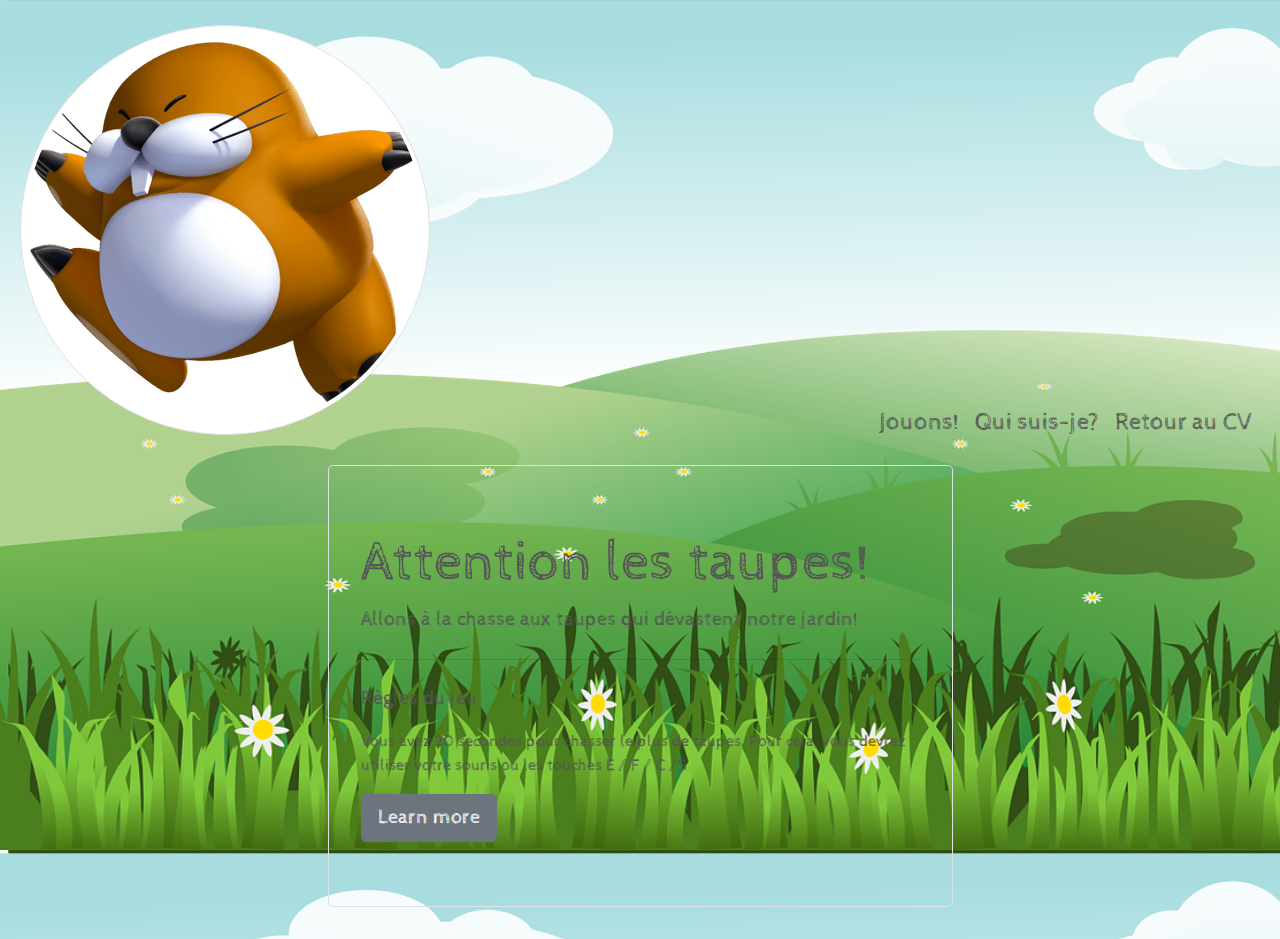
==== index.html @ 8283cf6b "initialisation du master" ====
<!DOCTYPE html>
<html lang="fr">
<head>
    <meta charset="UTF-8">
    <meta name="viewport" content="width=device-width, initial-scale=1.0">
    <title>Projet Michèle</title>
    <!-- chargement CSS -->
    <link rel="stylesheet" href="vendors/bootstrap/css/bootstrap.css">
    <link rel="stylesheet" href="styles.css">
    <link href="https://fonts.googleapis.com/css?family=Cabin+Sketch:400,700&display=swap" rel="stylesheet"> 
</head>
<body>
    <header class="navbar navbar-expand-md">
        <a href="" id="logoTaupeIndex" class="navbar-brand"><img src="assets/taupeLogo.png" alt="Photo de Taupinou" class="flex-start img-thumbnail rounded-circle">
        </a>
        <button class="navbar-light navbar-toggler" data-toggle="collapse" data-target="#menuIndex">
            <span class="navbar-toggler-icon"></span>
        </button>
        <div id="menuIndex" class="collapse navbar-collapse">
            <nav class="navbar-nav ml-auto h4">
                <a id="menuJeu" class="nav-item nav-link" href="#">Jouons!</a>
                <a id="menuQuiSuisJe" class="nav-item nav-link" href="#" >Qui suis-je?</a>
                <a id="menuQuiSuisJe" class="nav-item nav-link" href="miCv.html" >Retour au CV</a>
            </nav>
        </div><!--fin div menuIndex-->
        <main>
    </header>
            <div class="row">
                <div class="col-12 col-md-6 offset-md-3">
                    <div class="jumbotron border">
                        <h1 class="display-4">Attention les taupes!</h1>
                        <p class="lead">Allons à la chasse aux taupes qui dévastent notre jardin!</p>
                        <hr class="my-4">
                        <p class="lead">Règles du jeu</p>
                        <p>Vous avez 20 secondes pour chasser le plus de taupes. Pour cela, vous devrez utiliser votre souris ou les touches E / F / C /S</p>
                        <a class="btn btn-secondary btn-lg" href="#" role="button">Learn more</a>
                    </div>    
                </div>
            </div>
        </main>
    <footer>
        
    </footer>
    <!-- chargement aurtres doc source -->
    <script src="vendors/jQuery/jquery-3.4.1.js"></script>
    <script src="vendors/bootstrap/js/bootstrap.js"></script>
    <script src="script.js"></script>
    <script>
        var x = document.getElementById("myAudio"); 
            function playAudio() { 
            x.play(); 
            } 
    </script>
</body>
</html>
---- styles.css ----
/* style propre à la page */
body{
    font-family: 'Cabin Sketch', cursive;
    background-image:url(assets/landscape-152502_1280.png);
    /* background-repeat:"repeat"; */
    background-size: 115%;
}
a{
    color: #555555;
    font-family: 'Cabin Sketch', cursive;
}
a:hover{
    color:#b44981;
}
.card{
    background-color: transparent;
}
.contactIcon{
    display: inline-block;
    width: 50px;
    height: 50px;
    vertical-align: middle;
    content: "";
    background: no-repeat center center;
    background-size: 100% 100%;
    background-image: url("assets/contact.png");
}
.home{
    display: inline-block;
    width: 50px;
    height: 50px;
    vertical-align: middle;
    content: "";
    background: no-repeat center center;
    background-size: 100% 100%;
    background-image: url("assets/taupeHome2.png");
}
img{
    vertical-align: text-bottom;
}
.img-thumbnail{
    padding: 0,9 rem;
    max-width: 125%;
}
.jumbotron{
    color:#555555;
    background-color: transparent;
}
#logoTaupeIndex{
    max-width: 30%;
}
.navbar{
    align-items: baseline;
    padding: 20px 20px;
}
.navbar-brand{
    white-space: inherit;
}
.navbar-text{
    text-justify: none;
}
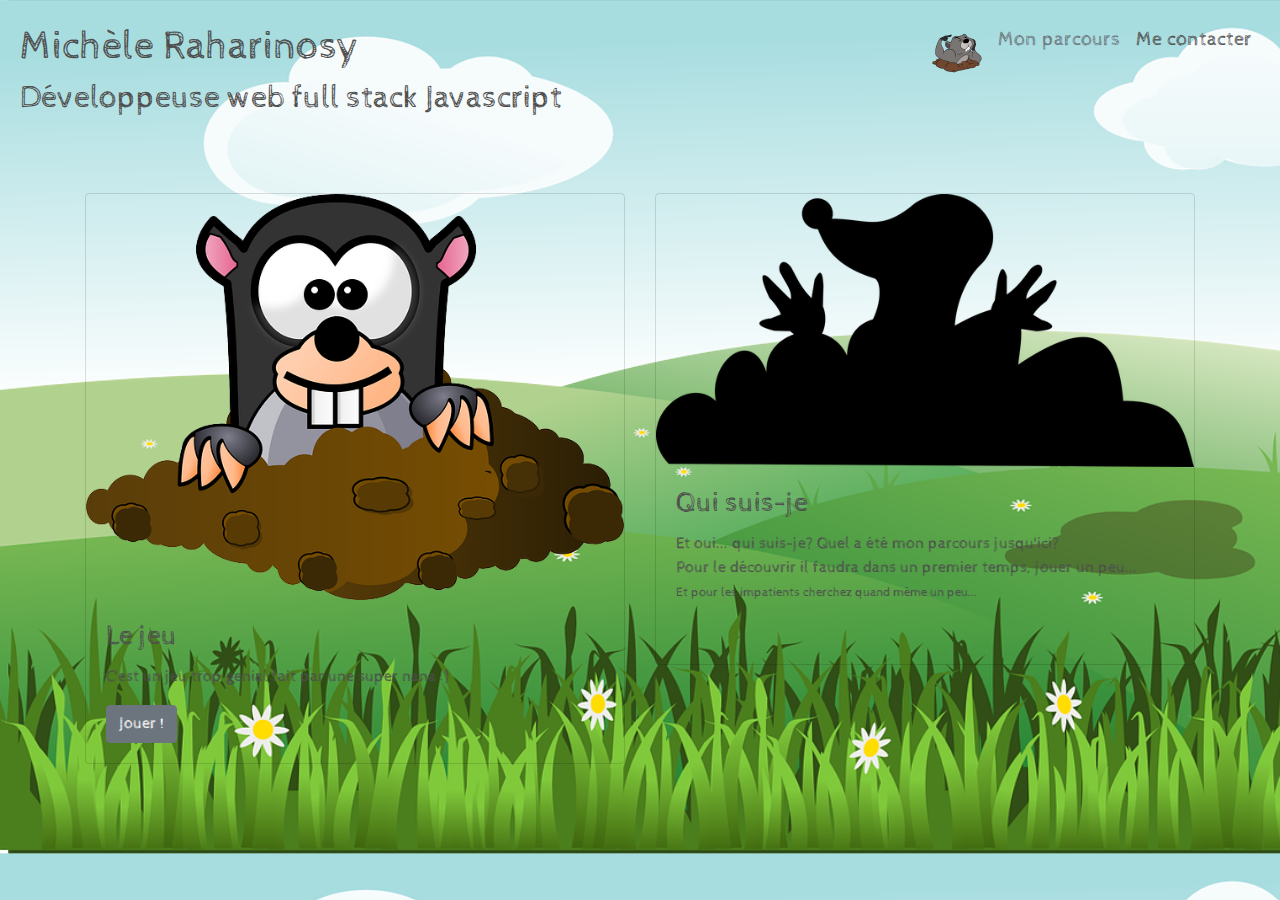
==== commit e0ff67f2: "Modifi totale index et jeu" ====
--- a/index.html
+++ b/index.html
@@ -3,7 +3,7 @@
 <head>
     <meta charset="UTF-8">
     <meta name="viewport" content="width=device-width, initial-scale=1.0">
-    <title>Projet Michèle</title>
+    <title>Michèle Raharinosy - CV</title>
     <!-- chargement CSS -->
     <link rel="stylesheet" href="vendors/bootstrap/css/bootstrap.css">
     <link rel="stylesheet" href="styles.css">
@@ -11,45 +11,69 @@
 </head>
 <body>
     <header class="navbar navbar-expand-md">
-        <a href="" id="logoTaupeIndex" class="navbar-brand"><img src="assets/taupeLogo.png" alt="Photo de Taupinou" class="flex-start img-thumbnail rounded-circle">
-        </a>
-        <button class="navbar-light navbar-toggler" data-toggle="collapse" data-target="#menuIndex">
-            <span class="navbar-toggler-icon"></span>
-        </button>
-        <div id="menuIndex" class="collapse navbar-collapse">
-            <nav class="navbar-nav ml-auto h4">
-                <a id="menuJeu" class="nav-item nav-link" href="#">Jouons!</a>
-                <a id="menuQuiSuisJe" class="nav-item nav-link" href="#" >Qui suis-je?</a>
-                <a id="menuQuiSuisJe" class="nav-item nav-link" href="miCv.html" >Retour au CV</a>
-            </nav>
-        </div><!--fin div menuIndex-->
-        <main>
+            <div id="moi">
+                <h1>Michèle Raharinosy</h1>
+                <h2>Développeuse web full stack Javascript</h2>
+            </div>
+            
+            <button class="navbar-light navbar-toggler" data-toggle="collapse" data-target="#menuNavCv">
+                <span class="navbar-toggler-icon"></span>
+            </button>
+            <div id="menuNavCv" class="collapse navbar-collapse">
+                <nav class="navbar-nav nav-pills ml-auto h5">
+                    <a id="menuPrincipalJeu" class="nav-item nav-link" href="leJeuTaupe.html"><span class="home" title="Retour à la page d'accueil"></span></a>
+                    <a id="menuPrincipalCv" class="av-item nav-link disabled" href="#" >Mon parcours</a>                
+                    <a id="menuPrincipalContact" class="nav-item nav-link" data-toggle="collapse" href="#contactMe" > <span>Me contacter</span> 
+                    <section id="contactMe" class="collapse border">
+                        <a href="">Tel: 06 12 27 33 14</a><br>
+                        <a href="mailto:mraharinosy@gmail.com" target="_blank">mraharinosy@gmail.com</a><br>
+                        <a href="https://www.linkedin.com/in/michèle-raharinosy/" target="_blank">www.linkedin.com/in/michèle-raharinosy</a><br>
+                        <a href="https://github.com/MicheleRaharinosy" target="_blank">https://github.com/MicheleRaharinosy</a>
+                    </section>
+                    </a>
+                </nav>
+            </div><!--fin div menuNavCv-->
     </header>
-            <div class="row">
-                <div class="col-12 col-md-6 offset-md-3">
-                    <div class="jumbotron border">
-                        <h1 class="display-4">Attention les taupes!</h1>
-                        <p class="lead">Allons à la chasse aux taupes qui dévastent notre jardin!</p>
-                        <hr class="my-4">
-                        <p class="lead">Règles du jeu</p>
-                        <p>Vous avez 20 secondes pour chasser le plus de taupes. Pour cela, vous devrez utiliser votre souris ou les touches E / F / C /S</p>
-                        <a class="btn btn-secondary btn-lg" href="#" role="button">Learn more</a>
-                    </div>    
-                </div>
-            </div>
-        </main>
+    <main>
+        <section class="container">
+            <div class="row my-5">
+                <div class="col-12 col-md-6 col-lg-6">
+                    <section class="card card-group">
+                        <img src="assets/animal-158236_640.png" alt="image d'une taupe" class="card-img-top imgJeu">
+                        <audio id="sonRireTaupe"><source src="assets/chipmunk.mp3" type="audio/mp3"></audio>
+                        <div class="card-body">
+                            <h1 class="h3 card-title">Le jeu</h1>
+                            <p class="card-text">C'est un jeu trop genial fait par une super nana :)</p>
+                            <a href="leJeuTaupe.html" class="btn btn-secondary activer">Jouer !</a>
+                        </div>
+                    </section>
+                </div><!--fin div card Jeu-->
+                <div class="col-12 col-md-6 col-lg-6">
+                    <section class="card card-group">
+                        <img src="assets/mole-2089816_640.png" alt="Image silhouette taupe" class="card-img-top">
+                        <div class="card-body">
+                            <h1 class="h3 card-title">Qui suis-je</h1>
+                            <p class="card-text">Et oui... qui suis-je? Quel a été mon parcours jusqu'ici? <br> Pour le découvrir il faudra dans un premier temps, jouer un peu... <br><small>Et pour les impatients cherchez quand même un peu...</small></p>
+                            <a href="" class="btn-primary boutonCv">bravo, c'est ici !</a>
+                            <a href="assets/cvMicheleRaharinosyDevJS.pdf" download="" class="btn-primary boutonCv">pour le pdf, c'est ici !</a>
+                        </div>
+                    </section>
+                </div><!--fin div Compétences-->
+            </div><!--fin row1-->
+        </section>
+    </main>
     <footer>
         
     </footer>
-    <!-- chargement aurtres doc source -->
+    <!-- chargement autres doc source -->
     <script src="vendors/jQuery/jquery-3.4.1.js"></script>
     <script src="vendors/bootstrap/js/bootstrap.js"></script>
     <script src="script.js"></script>
     <script>
-        var x = document.getElementById("myAudio"); 
-            function playAudio() { 
-            x.play(); 
-            } 
+       $(".imgJeu").on("click",function(){
+           var audio= $("#sonRireTaupe")[0];
+           audio.play()
+       });
     </script>
 </body>
 </html>--- a/styles.css
+++ b/styles.css
@@ -4,14 +4,27 @@
     background-image:url(assets/landscape-152502_1280.png);
     /* background-repeat:"repeat"; */
     background-size: 115%;
+    color: #4e4e4e;
 }
 a{
-    color: #555555;
+    color: #4e4e4e;
     font-family: 'Cabin Sketch', cursive;
 }
 a:hover{
     color:#b44981;
 }
+.boutonCv.btn-primary {
+    color: transparent;
+    background-color:transparent;
+    border-color: transparent;
+  }
+  
+.boutonCv.btn-primary:hover {
+    color: #fff;
+    background-color:transparent;
+    border-color: #6c757d;
+    font-size: x-small;
+  }
 .card{
     background-color: transparent;
 }
@@ -35,18 +48,21 @@
     background-size: 100% 100%;
     background-image: url("assets/taupeHome2.png");
 }
+#contactMe{
+    background-color: #6c757d;
+    color: #fff;
+    font-size: initial;
+    font-weight: lighter;
+}
 img{
     vertical-align: text-bottom;
-}
-.img-thumbnail{
-    padding: 0,9 rem;
-    max-width: 125%;
 }
 .jumbotron{
     color:#555555;
     background-color: transparent;
 }
-#logoTaupeIndex{
+.logoTaupe.img-thumbnail{
+    padding: 0,9;
     max-width: 30%;
 }
 .navbar{
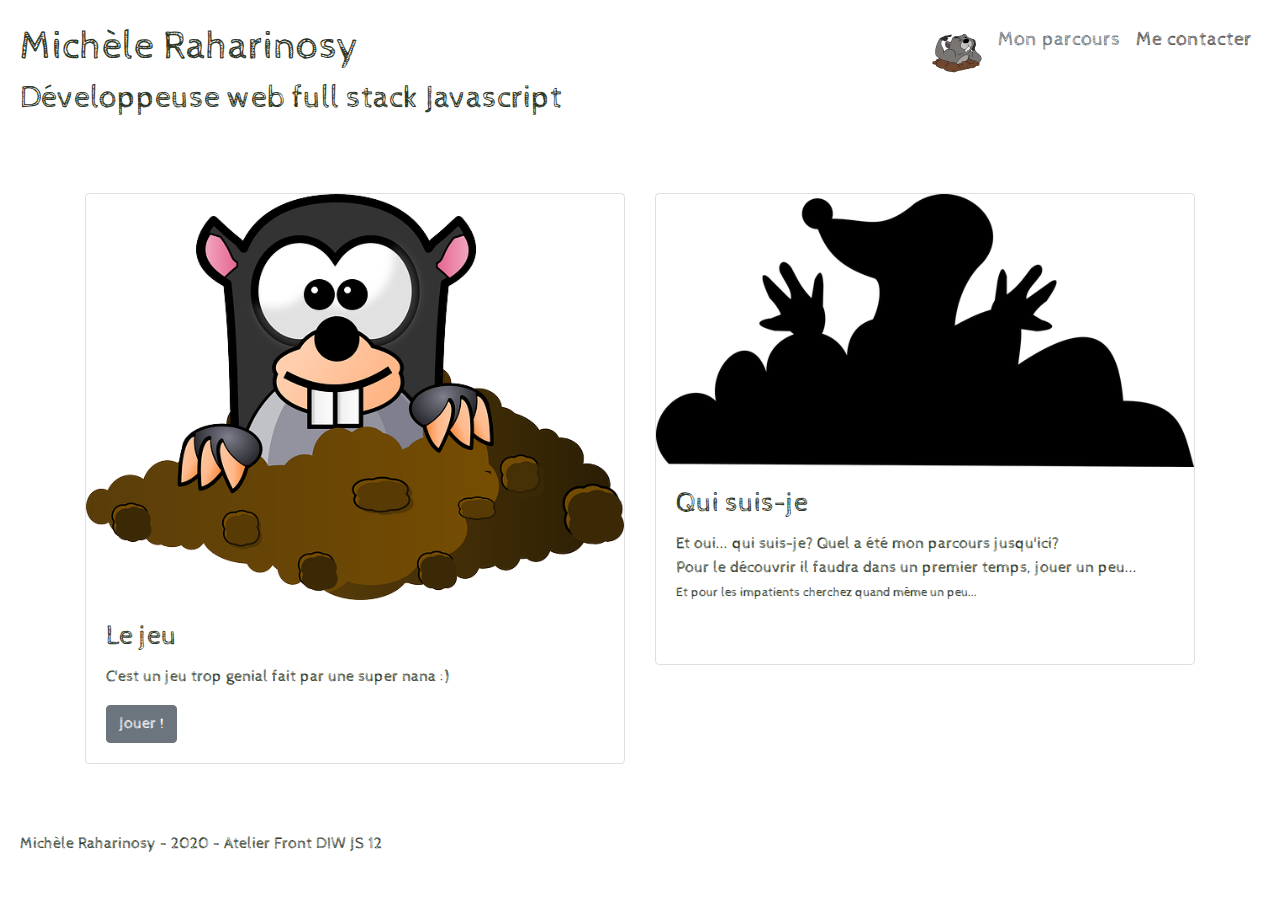
==== commit d003bab3: "Mise en forme responsive fond" ====
--- a/index.html
+++ b/index.html
@@ -9,16 +9,19 @@
     <link rel="stylesheet" href="styles.css">
     <link href="https://fonts.googleapis.com/css?family=Cabin+Sketch:400,700&display=swap" rel="stylesheet"> 
 </head>
-<body>
+<body  id="fondPrincipal">
+    <!-- Début spécification barre de navigation -->
     <header class="navbar navbar-expand-md">
             <div id="moi">
                 <h1>Michèle Raharinosy</h1>
                 <h2>Développeuse web full stack Javascript</h2>
             </div>
             
+            <!-- début du menu -->
             <button class="navbar-light navbar-toggler" data-toggle="collapse" data-target="#menuNavCv">
                 <span class="navbar-toggler-icon"></span>
             </button>
+
             <div id="menuNavCv" class="collapse navbar-collapse">
                 <nav class="navbar-nav nav-pills ml-auto h5">
                     <a id="menuPrincipalJeu" class="nav-item nav-link" href="leJeuTaupe.html"><span class="home" title="Retour à la page d'accueil"></span></a>
@@ -33,11 +36,14 @@
                     </a>
                 </nav>
             </div><!--fin div menuNavCv-->
+            <!-- fin du menu -->
+
     </header>
+    <!-- fin de spécification barre de navigation -->
     <main>
         <section class="container">
             <div class="row my-5">
-                <div class="col-12 col-md-6 col-lg-6">
+                <div class="col-12 col-md-6 col-lg-6"> <!--Debut div card Jeu-->
                     <section class="card card-group">
                         <img src="assets/animal-158236_640.png" alt="image d'une taupe" class="card-img-top imgJeu">
                         <audio id="sonRireTaupe"><source src="assets/chipmunk.mp3" type="audio/mp3"></audio>
@@ -48,7 +54,7 @@
                         </div>
                     </section>
                 </div><!--fin div card Jeu-->
-                <div class="col-12 col-md-6 col-lg-6">
+                <div class="col-12 col-md-6 col-lg-6"> <!--Début div card CV-->
                     <section class="card card-group">
                         <img src="assets/mole-2089816_640.png" alt="Image silhouette taupe" class="card-img-top">
                         <div class="card-body">
@@ -58,12 +64,12 @@
                             <a href="assets/cvMicheleRaharinosyDevJS.pdf" download="" class="btn-primary boutonCv">pour le pdf, c'est ici !</a>
                         </div>
                     </section>
-                </div><!--fin div Compétences-->
+                </div><!--fin div card CV-->
             </div><!--fin row1-->
         </section>
     </main>
-    <footer>
-        
+    <footer class="navbar">
+        <span>Michèle Raharinosy - 2020 - Atelier Front DIW JS 12</span>
     </footer>
     <!-- chargement autres doc source -->
     <script src="vendors/jQuery/jquery-3.4.1.js"></script>
--- a/styles.css
+++ b/styles.css
@@ -1,11 +1,10 @@
 /* style propre à la page */
 body{
     font-family: 'Cabin Sketch', cursive;
-    background-image:url(assets/landscape-152502_1280.png);
-    /* background-repeat:"repeat"; */
-    background-size: 115%;
-    color: #4e4e4e;
-}
+    color: rgb(44, 54, 39);
+    background-size: initial;
+    background-repeat: round;
+    }
 a{
     color: #4e4e4e;
     font-family: 'Cabin Sketch', cursive;
@@ -48,6 +47,19 @@
     background-size: 100% 100%;
     background-image: url("assets/taupeHome2.png");
 }
+#fondPrincipal{
+    background: url("assets/landscape.png") center / cover no-repeat fixed;
+}
+#fondDuJeu{
+    background: url("assets/paysage.png") center / cover no-repeat fixed;
+}
+#barreJeu{
+    min-height: 325px;
+}
+#espaceJeu{
+    margin-top: 50px;
+    position: sticky;
+}
 #contactMe{
     background-color: #6c757d;
     color: #fff;
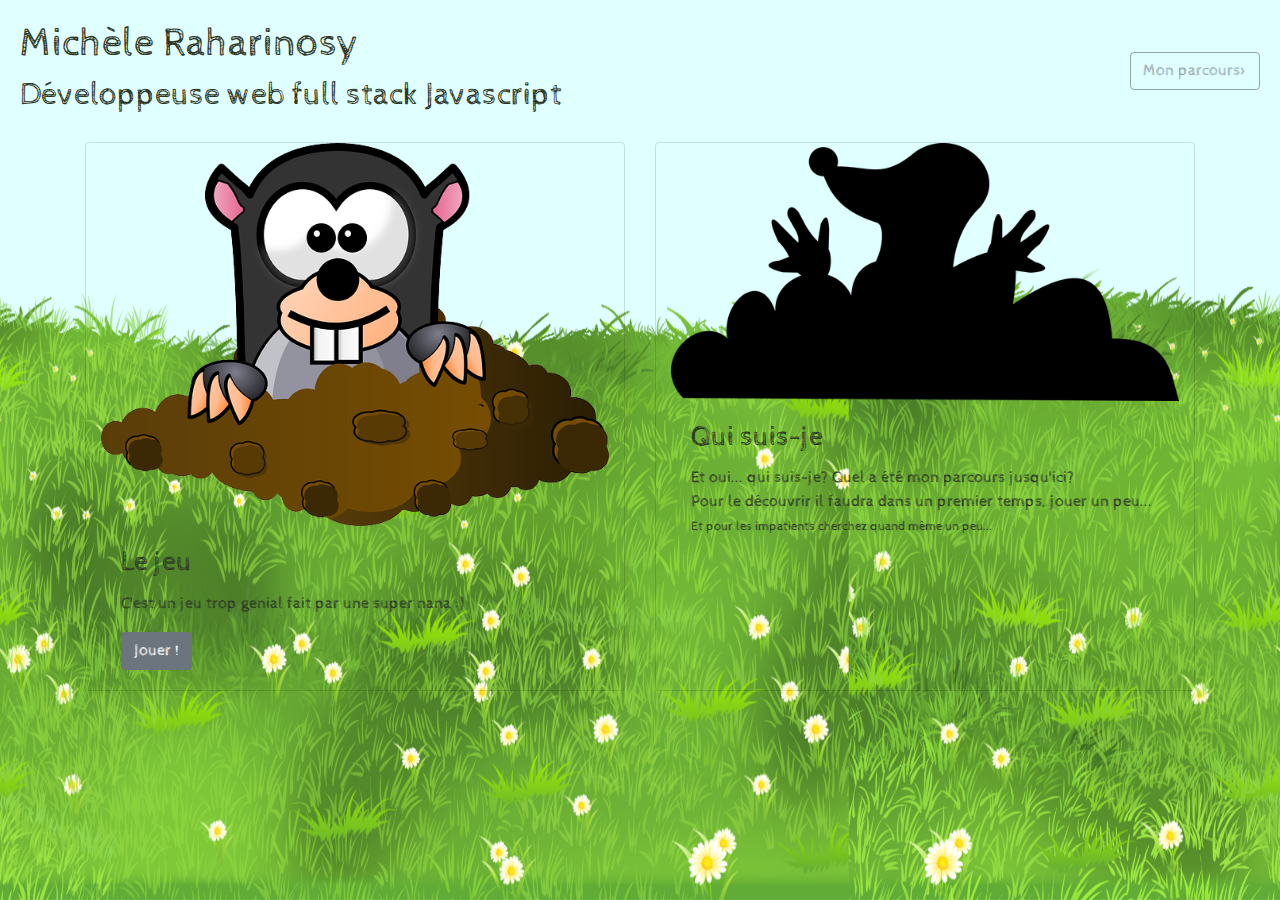
==== commit d3f24348: "Création CV html + maj menu responsive design" ====
--- a/index.html
+++ b/index.html
@@ -9,7 +9,7 @@
     <link rel="stylesheet" href="styles.css">
     <link href="https://fonts.googleapis.com/css?family=Cabin+Sketch:400,700&display=swap" rel="stylesheet"> 
 </head>
-<body  id="fondPrincipal">
+<body>
     <!-- Début spécification barre de navigation -->
     <header class="navbar navbar-expand-md">
             <div id="moi">
@@ -18,22 +18,14 @@
             </div>
             
             <!-- début du menu -->
-            <button class="navbar-light navbar-toggler" data-toggle="collapse" data-target="#menuNavCv">
+            <button class="navbar-light navbar-toggler" data-toggle="collapse" data-target="#menuPrincipal">
                 <span class="navbar-toggler-icon"></span>
             </button>
 
-            <div id="menuNavCv" class="collapse navbar-collapse">
+            <div id="menuPrincipal" class="collapse navbar-collapse">
                 <nav class="navbar-nav nav-pills ml-auto h5">
-                    <a id="menuPrincipalJeu" class="nav-item nav-link" href="leJeuTaupe.html"><span class="home" title="Retour à la page d'accueil"></span></a>
-                    <a id="menuPrincipalCv" class="av-item nav-link disabled" href="#" >Mon parcours</a>                
-                    <a id="menuPrincipalContact" class="nav-item nav-link" data-toggle="collapse" href="#contactMe" > <span>Me contacter</span> 
-                    <section id="contactMe" class="collapse border">
-                        <a href="">Tel: 06 12 27 33 14</a><br>
-                        <a href="mailto:mraharinosy@gmail.com" target="_blank">mraharinosy@gmail.com</a><br>
-                        <a href="https://www.linkedin.com/in/michèle-raharinosy/" target="_blank">www.linkedin.com/in/michèle-raharinosy</a><br>
-                        <a href="https://github.com/MicheleRaharinosy" target="_blank">https://github.com/MicheleRaharinosy</a>
-                    </section>
-                    </a>
+                    <button id="menuPrincipalBtn" class="btn btn-outline-secondary disabled" href="cvMichele.html" title="Essaie le jeu d'abord">Mon parcours>  
+                    </button>             
                 </nav>
             </div><!--fin div menuNavCv-->
             <!-- fin du menu -->
@@ -42,9 +34,8 @@
     <!-- fin de spécification barre de navigation -->
     <main>
         <section class="container">
-            <div class="row my-5">
-                <div class="col-12 col-md-6 col-lg-6"> <!--Debut div card Jeu-->
-                    <section class="card card-group">
+            <div class="card-deck">
+                <div class="col-12 col-md-6 col-lg-6 card"> <!--Debut div card Jeu-->
                         <img src="assets/animal-158236_640.png" alt="image d'une taupe" class="card-img-top imgJeu">
                         <audio id="sonRireTaupe"><source src="assets/chipmunk.mp3" type="audio/mp3"></audio>
                         <div class="card-body">
@@ -52,34 +43,29 @@
                             <p class="card-text">C'est un jeu trop genial fait par une super nana :)</p>
                             <a href="leJeuTaupe.html" class="btn btn-secondary activer">Jouer !</a>
                         </div>
-                    </section>
                 </div><!--fin div card Jeu-->
-                <div class="col-12 col-md-6 col-lg-6"> <!--Début div card CV-->
-                    <section class="card card-group">
+                <div class="col-12 col-md-6 col-lg-6 card"> <!--Début div card CV-->
                         <img src="assets/mole-2089816_640.png" alt="Image silhouette taupe" class="card-img-top">
+                        <audio id="sonRireTaupe"><source src="assets/chipmunk.mp3" type="audio/mp3"></audio>
                         <div class="card-body">
                             <h1 class="h3 card-title">Qui suis-je</h1>
                             <p class="card-text">Et oui... qui suis-je? Quel a été mon parcours jusqu'ici? <br> Pour le découvrir il faudra dans un premier temps, jouer un peu... <br><small>Et pour les impatients cherchez quand même un peu...</small></p>
-                            <a href="" class="btn-primary boutonCv">bravo, c'est ici !</a>
-                            <a href="assets/cvMicheleRaharinosyDevJS.pdf" download="" class="btn-primary boutonCv">pour le pdf, c'est ici !</a>
+                            <a href="cvMichele.html" class="btn-primary boutonCv">bravo, c'est ici !</a>
+                            <a href="assets/Raharinosy-Michèle-cvDevJS.pdf" download="" class="btn-primary boutonCv">pour le pdf, c'est ici !</a>
                         </div>
-                    </section>
                 </div><!--fin div card CV-->
-            </div><!--fin row1-->
+            </div><!--fin card-deck-->
         </section>
     </main>
-    <footer class="navbar">
-        <span>Michèle Raharinosy - 2020 - Atelier Front DIW JS 12</span>
+    <footer >
+
     </footer>
     <!-- chargement autres doc source -->
     <script src="vendors/jQuery/jquery-3.4.1.js"></script>
     <script src="vendors/bootstrap/js/bootstrap.js"></script>
     <script src="script.js"></script>
     <script>
-       $(".imgJeu").on("click",function(){
-           var audio= $("#sonRireTaupe")[0];
-           audio.play()
-       });
+      
     </script>
 </body>
 </html>--- a/styles.css
+++ b/styles.css
@@ -2,8 +2,14 @@
 body{
     font-family: 'Cabin Sketch', cursive;
     color: rgb(44, 54, 39);
-    background-size: initial;
-    background-repeat: round;
+    background-color:lightcyan; 
+    background-image: url("assets/paysage.png");
+    background-position:  top;
+    background-size: cover;
+    background-repeat:  round;
+    background-origin:  border-box;
+    background-clip:  border-box;
+    background-attachment: fixed;
     }
 a{
     color: #4e4e4e;
@@ -11,6 +17,9 @@
 }
 a:hover{
     color:#b44981;
+}
+#barreJeu{
+    min-height: 325px;
 }
 .boutonCv.btn-primary {
     color: transparent;
@@ -26,17 +35,14 @@
   }
 .card{
     background-color: transparent;
+    width: 300px;
 }
-.contactIcon{
-    display: inline-block;
-    width: 50px;
-    height: 50px;
-    vertical-align: middle;
-    content: "";
-    background: no-repeat center center;
-    background-size: 100% 100%;
-    background-image: url("assets/contact.png");
+/* .card-header{
+    transition: .3s transform ease-in-out;
 }
+.card-header .collapsed {
+    transform: rotate(90deg);
+  } */
 .home{
     display: inline-block;
     width: 50px;
@@ -47,27 +53,20 @@
     background-size: 100% 100%;
     background-image: url("assets/taupeHome2.png");
 }
-#fondPrincipal{
-    background: url("assets/landscape.png") center / cover no-repeat fixed;
-}
-#fondDuJeu{
-    background: url("assets/paysage.png") center / cover no-repeat fixed;
-}
-#barreJeu{
-    min-height: 325px;
+h4{
+    text-align: center;
 }
 #espaceJeu{
     margin-top: 50px;
     position: sticky;
 }
 #contactMe{
-    background-color: #6c757d;
     color: #fff;
     font-size: initial;
     font-weight: lighter;
 }
-img{
-    vertical-align: text-bottom;
+#photoMi{
+    border-radius: 25%;
 }
 .jumbotron{
     color:#555555;
@@ -78,7 +77,6 @@
     max-width: 30%;
 }
 .navbar{
-    align-items: baseline;
     padding: 20px 20px;
 }
 .navbar-brand{
@@ -87,3 +85,31 @@
 .navbar-text{
     text-justify: none;
 }
+.trou{
+    position: relative;
+    display: inline-block;
+    box-sizing: content-box;
+    width: 180px;
+    height: 134px;
+}
+.trou img{
+    display: block;
+    position:  absolute;
+    top: 0; 
+    left: 0;
+    z-index: 20;
+}
+.trou img.step0 { z-index: 10; }
+.trou img.step1 { z-index: 11; }
+.trou img.step2 { z-index: 12; }
+.trou img.step3 { z-index: 13; }
+.trou img.step4 { z-index: 14; }
+.trou img.step5 { z-index: 15; }
+
+.anim{
+    visibility: hidden;
+    transition: visibility 0.10s;
+}
+.test:hover .anim {
+    visibility: visible ;
+    }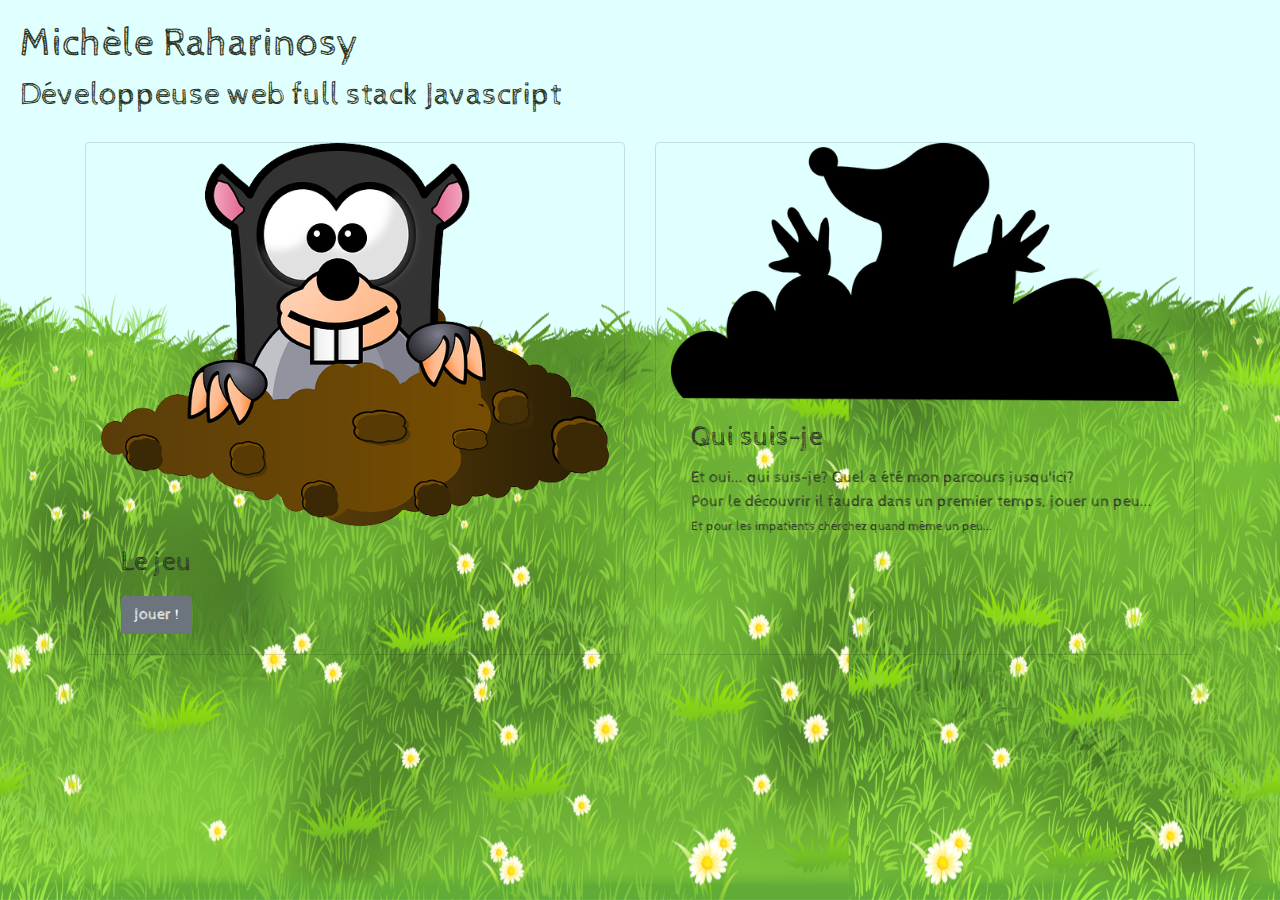
==== commit b2c40399: "modif présentation page accueil" ====
--- a/index.html
+++ b/index.html
@@ -22,14 +22,6 @@
                 <span class="navbar-toggler-icon"></span>
             </button>
 
-            <div id="menuPrincipal" class="collapse navbar-collapse">
-                <nav class="navbar-nav nav-pills ml-auto h5">
-                    <button id="menuPrincipalBtn" class="btn btn-outline-secondary disabled" href="cvMichele.html" title="Essaie le jeu d'abord">Mon parcours>  
-                    </button>             
-                </nav>
-            </div><!--fin div menuNavCv-->
-            <!-- fin du menu -->
-
     </header>
     <!-- fin de spécification barre de navigation -->
     <main>
@@ -40,7 +32,7 @@
                         <audio id="sonRireTaupe"><source src="assets/chipmunk.mp3" type="audio/mp3"></audio>
                         <div class="card-body">
                             <h1 class="h3 card-title">Le jeu</h1>
-                            <p class="card-text">C'est un jeu trop genial fait par une super nana :)</p>
+                            <p class="card-text"></p>
                             <a href="leJeuTaupe.html" class="btn btn-secondary activer">Jouer !</a>
                         </div>
                 </div><!--fin div card Jeu-->
@@ -50,8 +42,8 @@
                         <div class="card-body">
                             <h1 class="h3 card-title">Qui suis-je</h1>
                             <p class="card-text">Et oui... qui suis-je? Quel a été mon parcours jusqu'ici? <br> Pour le découvrir il faudra dans un premier temps, jouer un peu... <br><small>Et pour les impatients cherchez quand même un peu...</small></p>
-                            <a href="cvMichele.html" class="btn-primary boutonCv">bravo, c'est ici !</a>
-                            <a href="assets/Raharinosy-Michèle-cvDevJS.pdf" download="" class="btn-primary boutonCv">pour le pdf, c'est ici !</a>
+                            <a href="cvMichele.html" class="btn-secondary boutonCv">Bravo, le CV HTML est ici !</a>
+                            <a href="assets/Raharinosy-Michèle-cvDevJS.pdf" download="" class="btn-secondary boutonCv">Pour télécharger le pdf, cliquez ici !</a>
                         </div>
                 </div><!--fin div card CV-->
             </div><!--fin card-deck-->
@@ -60,12 +52,6 @@
     <footer >
 
     </footer>
-    <!-- chargement autres doc source -->
-    <script src="vendors/jQuery/jquery-3.4.1.js"></script>
-    <script src="vendors/bootstrap/js/bootstrap.js"></script>
-    <script src="script.js"></script>
-    <script>
-      
-    </script>
+    
 </body>
 </html>--- a/styles.css
+++ b/styles.css
@@ -18,31 +18,41 @@
 a:hover{
     color:#b44981;
 }
+.activer{
+transform: scale(1);
+}
+.activer:hover{
+transform: scale(1.50);
+transition: scale 2s;
+}
 #barreJeu{
     min-height: 325px;
 }
-.boutonCv.btn-primary {
-    color: transparent;
-    background-color:transparent;
-    border-color: transparent;
+.boutonCv {
+    opacity: 0;
+    scale: 1;
   }
   
-.boutonCv.btn-primary:hover {
-    color: #fff;
-    background-color:transparent;
-    border-color: #6c757d;
-    font-size: x-small;
+.boutonCv:hover {
+    opacity: 1;
+    transition: opacity 1s;
+    transform: scale(1.30)
+    
   }
 .card{
     background-color: transparent;
     width: 300px;
 }
-/* .card-header{
-    transition: .3s transform ease-in-out;
+h5{
+    text-decoration: underline;
 }
-.card-header .collapsed {
-    transform: rotate(90deg);
-  } */
+.card-body-items{
+    align-items: stretch;
+}
+.card-header{
+    background-color:transparent;
+
+}
 .home{
     display: inline-block;
     width: 50px;
@@ -53,7 +63,7 @@
     background-size: 100% 100%;
     background-image: url("assets/taupeHome2.png");
 }
-h4{
+h4, .card-header{
     text-align: center;
 }
 #espaceJeu{
@@ -72,6 +82,9 @@
     color:#555555;
     background-color: transparent;
 }
+ul li{
+    list-style: none;
+}
 .logoTaupe.img-thumbnail{
     padding: 0,9;
     max-width: 30%;
@@ -85,31 +98,30 @@
 .navbar-text{
     text-justify: none;
 }
-.trou{
-    position: relative;
+.toTop{
+    content: "";
+    position: fixed;
+    bottom: 50px;
+    right: 50px;
+    width: 116px;
+    height: 188px;
+    background: url("assets/scrolltop-mini.png");
+    opacity: 0.6;
+
+}
+#espacetrous {
+    background-image: url("assets/paysage.png") ;
+    }
+#trou1, #trou2{
     display: inline-block;
-    box-sizing: content-box;
-    width: 180px;
-    height: 134px;
+    background-image: url("assets/trou-taupe-1.png");
+    visibility: hidden;
+    opacity: 0;
+    transition: opacity 0.5s, visibility 0.5s;
+    
 }
-.trou img{
-    display: block;
-    position:  absolute;
-    top: 0; 
-    left: 0;
-    z-index: 20;
-}
-.trou img.step0 { z-index: 10; }
-.trou img.step1 { z-index: 11; }
-.trou img.step2 { z-index: 12; }
-.trou img.step3 { z-index: 13; }
-.trou img.step4 { z-index: 14; }
-.trou img.step5 { z-index: 15; }
-
-.anim{
-    visibility: hidden;
-    transition: visibility 0.10s;
-}
-.test:hover .anim {
-    visibility: visible ;
-    }+#trou1.visible, #trou2.visible{
+    opacity: 1;
+    visibility: visible;
+    transition: opacity 0.5s, visibility 0.5s;
+}